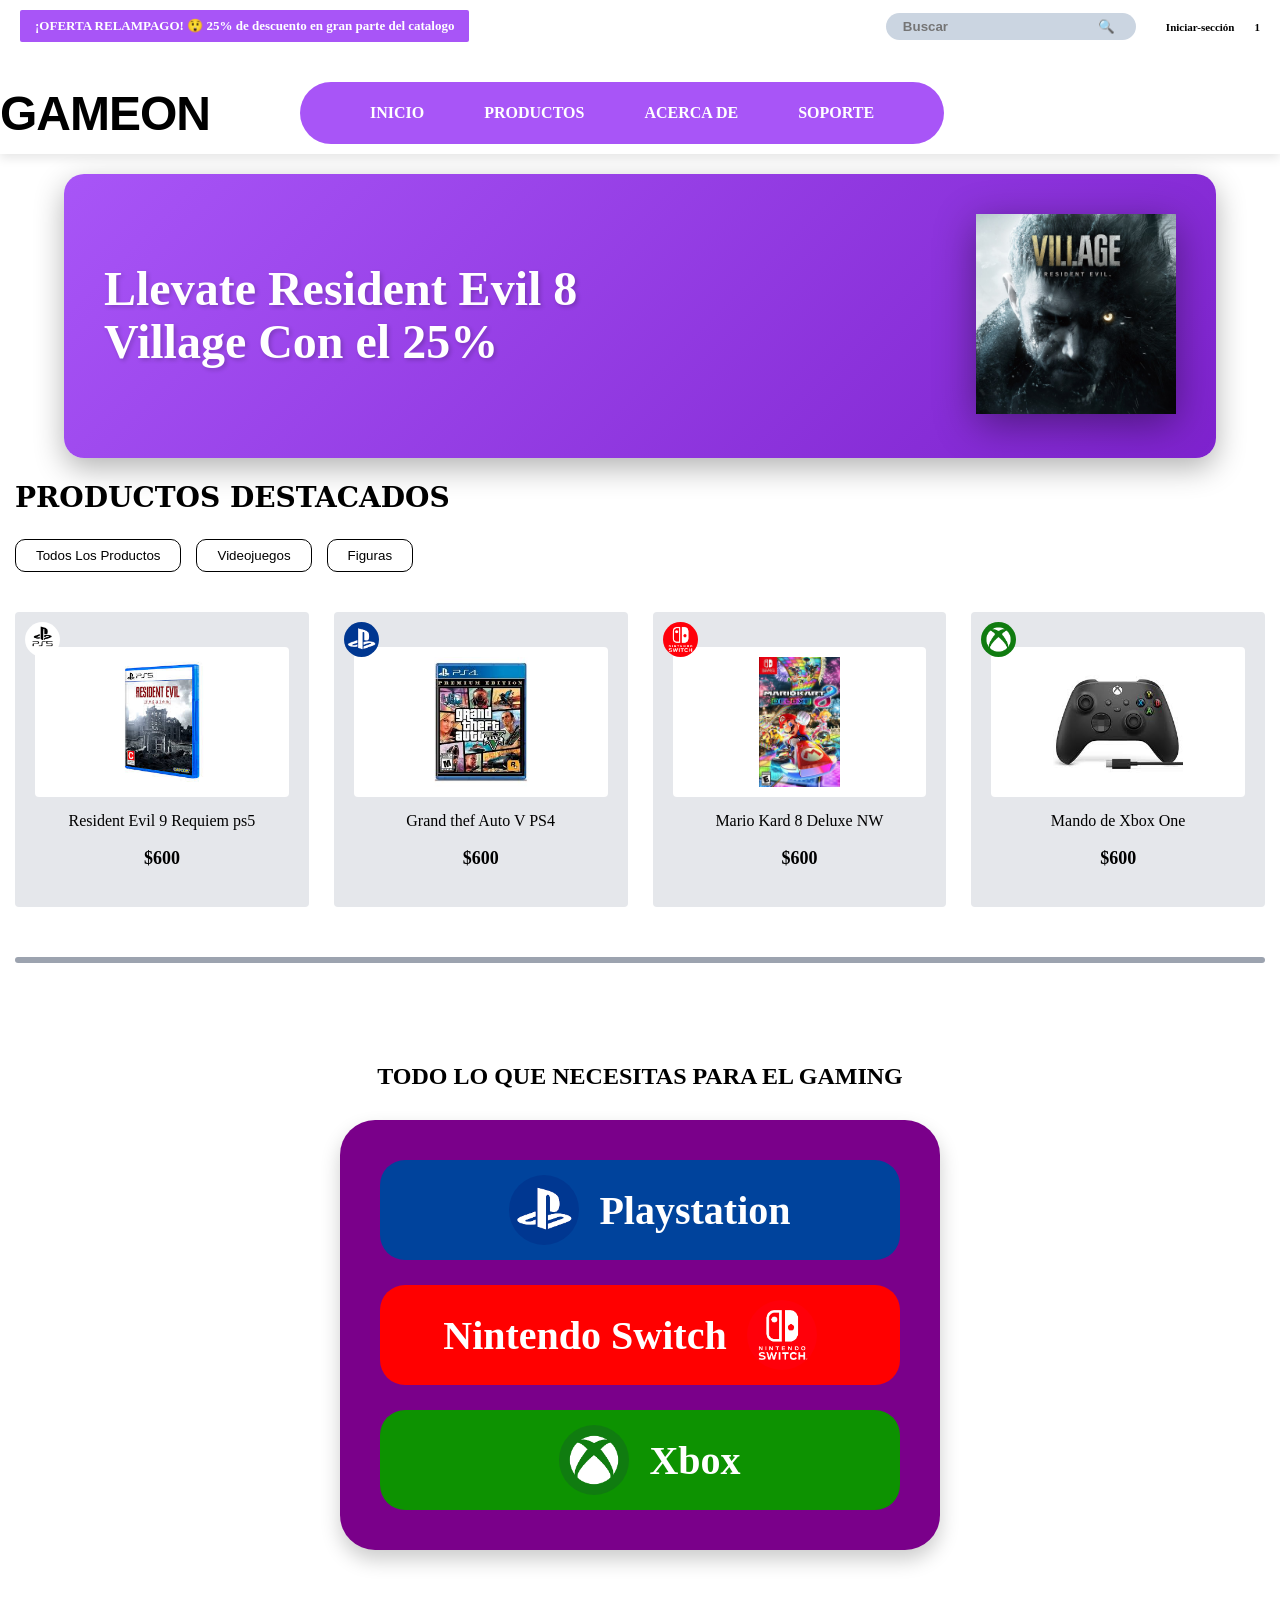
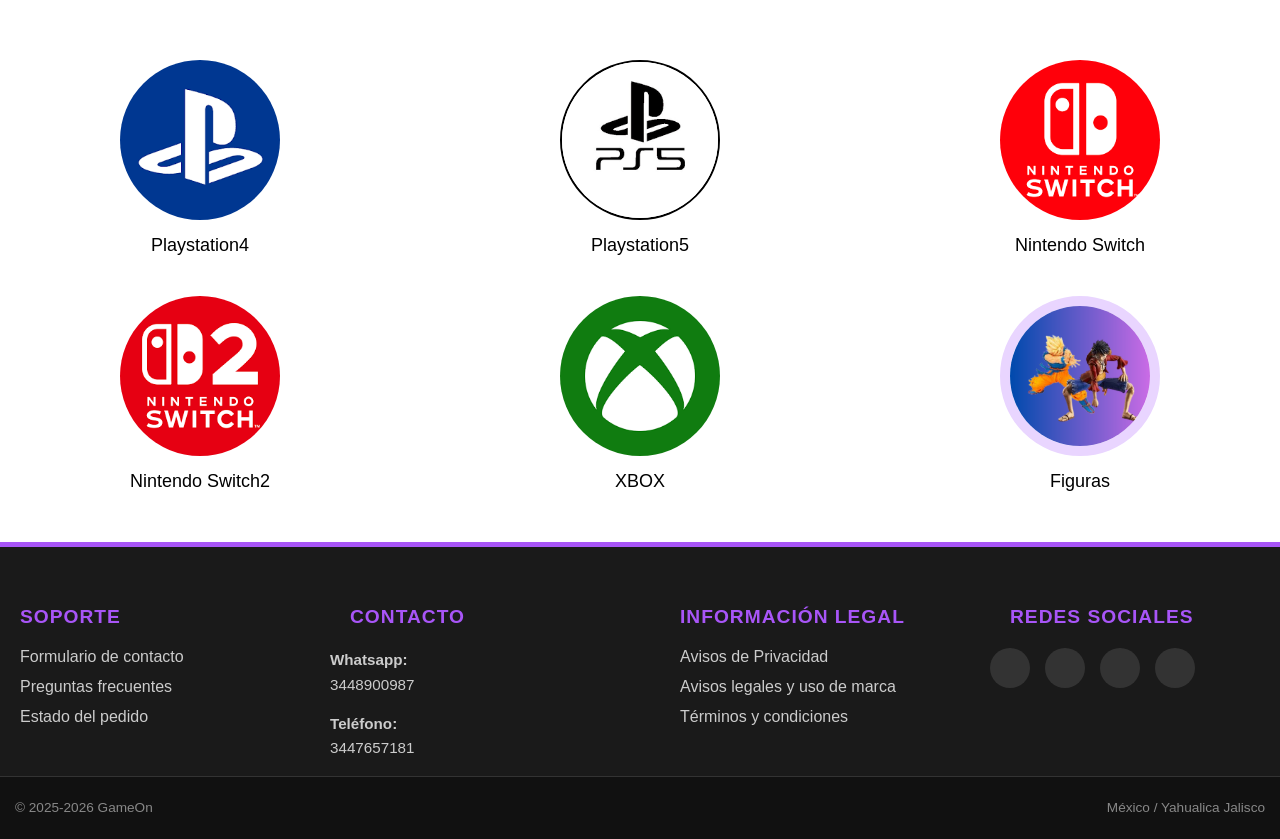
==== index.html @ ea5c05c5 "first commit" ====
<!DOCTYPE html>
<html lang="es">

<head>
    <meta charset="UTF-8">
    <meta name="viewport" content="width=device-width, initial-scale=1.0">
    <title>GameOn - Store</title>
    <link rel="stylesheet" href="styles.css">
</head>

<body>
    <header class="navbar-fixed">
        <div class="top-utility-bar">
            <div class="promo-bar">
                ¡OFERTA RELAMPAGO! 😲 25% de descuento en gran parte del catalogo
            </div>

            <div class="header-right">
                <div class="search-container">
                    <input type="text" placeholder="Buscar">
                    <button type="submit">🔍</button>
                </div>

                <div class="user-controls">
                    <div class="user-login">
                        <i class="fa-solid fa-user"></i>
                        <span>Iniciar-sección</span>
                    </div>
                    <div class="cart">
                        <i class="fa-solid fa-cart-shopping"></i>
                        <span class="cart-badge">1</span>
                    </div>
                </div>
            </div>
        </div>

        <div class="main-navigation-row">
            <div class="container flex-header">
                <h1 class="logo">GAMEON</h1>

                <nav class="nav-pill">
                    <ul>
                        <li><a href="index.html">INICIO</a></li>
                        <li class="dropdown">
                            <a href="Productos.html">PRODUCTOS</a>
                            <ul class="submenu">
                                <li><a href="#">Destacados</a></li>
                                <li><a href="#">Videojuegos</a></li>
                                <li><a href="#">Accesorios</a></li>
                                <li><a href="#">Figuras</a></li>
                            </ul>
                        </li>
                        <li><a href="NuesHis.html">ACERCA DE</a></li>
                        <li><a href="Soporte.html">SOPORTE</a></li>
                    </ul>
                </nav>
            </div>
        </div>
    </header>

    <section class="banner-container">
        <div class="offer-card">
            <div class="offer-text">
                <h2>Llevate Resident Evil 8 <br> Village Con el 25%</h2>
            </div>
            <div class="imageRE8">
                <a href="RS8.html">
                    <img src="img/re8.png" alt="Resident Evil 8">
                </a>
            </div>
        </div>
    </section>

    <section class="featured-section container">
        <h2>PRODUCTOS DESTACADOS</h2>

        <div class="filter-buttons">
            <button class="btn-filter">Todos Los Productos</button>
            <button class="btn-filter">Videojuegos</button>
            <button class="btn-filter">Figuras</button>
        </div>

        <div class="products-grid">

            <div class="product-card">
                <img src="img/ps5.png" class="platform-icon" alt="PS5" style="border-radius: 50px;">
                <div class="img-wrapper">
                    <a href="RS9.html">
                        <img src="img/R9.jpg" alt="RE9" class="product-img">
                    </a>
                </div>
                <h3>Resident Evil 9 Requiem ps5</h3>
                <p class="price">$600</p>
            </div>

            <div class="product-card">
                <img src="img/ps4.png" class="platform-icon" alt="PS4" style="border-radius: 50px;">
                <div class="img-wrapper">
                    <a href="GTAV.html">
                        <img src="img/GTAV.jpg" alt="GTA V" class="product-img">
                    </a>
                </div>
                <h3>Grand thef Auto V PS4</h3>
                <p class="price">$600</p>
            </div>

            <div class="product-card">
                <img src="img/ns.png" class="platform-icon" alt="Switch" style="border-radius: 50px;">
                <div class="img-wrapper">
                    <a href="MarioK.html">
                        <img src="img/MarioK.jpg" alt="Mario Kart" class="product-img">
                    </a>
                </div>
                <h3>Mario Kard 8 Deluxe NW</h3>
                <p class="price">$600</p>
            </div>

            <div class="product-card">
                <img src="img/xbox.png" class="platform-icon" alt="Xbox" style="border-radius: 50px;">
                <div class="img-wrapper">
                    <a href="ProContr.html">
                        <img src="img/MandoX.jpg" alt="Xbox Control" class="product-img">
                    </a>
                </div>
                <h3>Mando de Xbox One</h3>
                <p class="price">$600</p>
            </div>

        </div>

        <hr class="bottom-line">
    </section>

    <section class="gaming-categories container">
        <h2 class="section-title">TODO LO QUE NECESITAS PARA EL GAMING</h2>

        <div class="categories-wrapper">
            <a href="ProPlay.html" class="category-card ps">
                <img src="img/ps4.png" alt="Playstation Logo" class="brand-logo" style="border-radius: 50px;">
                <span>Playstation</span>
            </a>

            <a href="ProNin.html" class="category-card switch">
                <span>Nintendo Switch</span>
                <img src="img/ns.png" alt="Nintendo Logo" class="brand-logo" style="border-radius: 50px;">
            </a>

            <a href="xbox.html" class="category-card xbox">
                <img src="img/xbox.png" alt="Xbox Logo" class="brand-logo" style="border-radius: 50px;">
                <span>Xbox</span>
            </a>
        </div>
    </section>

    <section class="sub-categories container">
        <div class="categories-grid">

            <a href="ps4.html" class="item-link">
                <div class="circle-box">
                    <img src="img/ps4.png" alt="Playstation 4">
                </div>
                <span>Playstation4</span>
            </a>

            <a href="ps5.html" class="item-link">
                <div class="circle-box border-black">
                    <img src="img/ps5.png" alt="Playstation 5">
                </div>
                <span>Playstation5</span>
            </a>

            <a href="switch.html" class="item-link">
                <div class="circle-box">
                    <img src="img/ns.png" alt="Nintendo Switch">
                </div>
                <span>Nintendo Switch</span>
            </a>

            <a href="switch2.html" class="item-link">
                <div class="circle-box">
                    <img src="img/ns2.png" alt="Nintendo Switch 2">
                </div>
                <span>Nintendo Switch2</span>
            </a>

            <a href="xbox-all.html" class="item-link">
                <div class="circle-box">
                    <img src="img/xbox.png" alt="XBOX">
                </div>
                <span>XBOX</span>
            </a>

            <a href="figuras.html" class="item-link">
                <div class="circle-box border-purple">
                    <img src="img/fig.png" alt="Figuras">
                </div>
                <span>Figuras</span>
            </a>

        </div>
    </section>

    <footer class="main-footer">
        <div class="container footer-content">

            <div class="footer-column">
                <h3>Soporte</h3>
                <ul>
                    <li><a href="#">Formulario de contacto</a></li>
                    <li><a href="#">Preguntas frecuentes</a></li>
                    <li><a href="#">Estado del pedido</a></li>
                </ul>
            </div>

            <div class="footer-column">
                <h3>Contacto</h3>
                <p><i class="fa-brands fa-whatsapp"></i> <strong>Whatsapp:</strong><br> 3448900987</p>
                <p><i class="fa-solid fa-phone"></i> <strong>Teléfono:</strong><br> 3447657181</p>
            </div>

            <div class="footer-column">
                <h3>Información Legal</h3>
                <ul>
                    <li><a href="#">Avisos de Privacidad</a></li>
                    <li><a href="#">Avisos legales y uso de marca</a></li>
                    <li><a href="#">Términos y condiciones</a></li>
                </ul>
            </div>

            <div class="footer-column">
                <h3>Redes Sociales</h3>
                <div class="social-icons">
                    <a href="#" class="social-btn facebook"><i class="fa-brands fa-facebook-f"></i></a>
                    <a href="#" class="social-btn x-twitter"><i class="fa-brands fa-x-twitter"></i></a>
                    <a href="#" class="social-btn instagram"><i class="fa-brands fa-instagram"></i></a>
                    <a href="#" class="social-btn tiktok"><i class="fa-brands fa-tiktok"></i></a>
                </div>
            </div>
        </div>

        <div class="footer-bottom">
            <div class="container bottom-flex">
                <p>&copy; 2025-2026 GameOn</p>
                <p><i class="fa-solid fa-location-dot"></i> México / Yahualica Jalisco</p>
            </div>
        </div>
    </footer>
</body>

</html>
---- styles.css ----
body {
    margin: 0;
    padding: 0;
}

* {
    box-sizing: border-box;
}

/*Fijado de Barra de Navegacion */
.navbar-fixed {
    position: sticky;
    top: 0;
    /* Se pega al borde superior de la pantalla */
    z-index: 1000;
    /* Se asegura de estar por encima de los productos y banners */
    background-color: white;
    width: 100%;
    box-shadow: 0 4px 10px rgba(0, 0, 0, 0.1);
    /* Sombra elegante para dar profundidad */
}

.top-utility-bar,
.main-navigation-row {
    position: relative;
    /* Cambiamos sticky por relative */
    width: 100%;
    display: flex;
    /* Asegúrate de mantener tus flexbox para el diseño */
}

html,
body {
    max-width: 100%;

}


/* El contenedor principal de arriba */
.top-utility-bar {
    display: flex;
    align-items: center;
    /* Centra todo verticalmente */
    justify-content: space-between;
    /* Separa la oferta del resto */
    padding: 10px 20px;
    background-color: #fff;
    /* O el color de fondo que prefieras */
}

/* El bloque de la izquierda (Oferta) */
.promo-bar {
    background-color: #a855f7;
    color: white;
    padding: 8px 15px;
    font-weight: bold;
    font-size: 13px;
    border-radius: 2px;
    /* Un poco menos redondeado según tu imagen */
}

/* El bloque que agrupa Buscador e Iconos */
.header-right {
    display: flex;
    align-items: center;
    gap: 30px;
    /* Espacio entre el buscador y los iconos */
}

/* Buscador */
.search-container {
    background-color: #cbd5e1;
    padding: 5px 15px;
    border-radius: 20px;
    display: flex;
    align-items: center;
    width: 250px;
}

.search-container input {
    border: none;
    background: transparent;
    outline: none;
    width: 100%;
    font-weight: bold;
}

.search-container button {
    border: none;
    background: transparent;
    cursor: pointer;
}

/* Iconos de Usuario y Carrito */
.user-controls {
    display: flex;
    gap: 20px;
    align-items: center;
}

.user-login,
.cart {
    display: flex;
    flex-direction: column;
    align-items: center;
    font-size: 11px;
    font-weight: bold;
    color: #000;
    cursor: pointer;
}

/* Estilo para el icono (si usas FontAwesome) */
.user-login i,
.cart i {
    font-size: 20px;
    margin-bottom: 2px;
}

/* Contenedor de la fila (Logo + Nav) */
.flex-header {
    display: flex;
    align-items: center;
    /* Alineación vertical perfecta */
    gap: 80px;
    /* Espacio entre el logo y la barra */
    padding-top: 20px;
}

/* Estilo del Logo */
.logo {
    font-size: 48px;
    font-weight: bold;
    font-family: sans-serif;
    /* O la que definiste en Penpot */
    margin: 0;
    letter-spacing: -1px;
}

/* La barra morada (El Pill) */
.nav-pill {
    background-color: #a855f7;
    border-radius: 50px;
    /* Esto hace las puntas redondas */
    padding: 20px 40px;
    flex-grow: 1;
    /* Esto hace que la barra ocupe el espacio sobrante si quieres */
    max-width: 800px;
    /* Ajusta según qué tan larga quieras la barra */
    margin-top: 5px;
    margin: 10px;
}

.nav-pill ul {
    list-style: none;
    display: flex;
    justify-content: space-around;
    margin: 0;
    width: 100%;
    align-items: center;
    padding: 0;
}

.nav-pill a {
    color: white;
    text-decoration: none;
    font-weight: bold;
    font-size: 16px;
    transition: 0.3s;
}

.nav-pill li a {
    padding: 2px 30px;
    display: block;
    white-space: nowrap;
}

.nav-pill a:hover {
    color: #300063;
    /* Cambio de color suave al pasar el mouse */
}

/* 1. Preparamos el contenedor padre */
.dropdown {
    position: relative;
    /* Importante para que el submenú se alinee con este texto */
}

/* 2. Estilo del submenú (Oculto por defecto) */
.submenu {
    display: none !important;
    /* Lo escondemos */
    position: absolute;
    /* Se "despega" del flujo para flotar */
    top: 100%;
    /* Aparece justo debajo del texto PRODUCTOS */
    left: 50%;
    transform: translateX(-50%);
    /* Lo centra perfectamente */
    list-style: none;
    padding: 10px 0;
    z-index: 100;
    /* Asegura que flote sobre el contenido (como la imagen de RE8) */
}

/* 3. Estilo de los botones del submenú */
.submenu li {
    margin-top: 5px;
}

.submenu a {
    background-color: #c084fc;
    /* Un morado un poco más claro como en tu imagen */
    color: white;
    padding: 10px 25px;
    display: block;
    text-decoration: none;
    border-radius: 12px;
    /* Bordes redondeados como en tu captura */
    font-size: 14px;
    white-space: nowrap;
    /* Evita que el texto se rompa en dos líneas */
    transition: background 0.3s;
}

.submenu a:hover {
    background-color: #a855f7;
    /* Se oscurece al pasar el mouse */
}

/* 4. LA MAGIA: Mostrar al pasar el mouse */
.dropdown:hover .submenu {
    display: block !important;
    /* Aparece cuando el cursor está sobre "PRODUCTOS" */
}

.banner-container {
    width: 100%;
    display: flex;
    justify-content: center;
    margin-top: 20px;
}

.offer-card {
    width: 90%;
    max-width: 1200px;
    background: linear-gradient(135deg, #a855f7 0%, #7e22ce 100%);
    border-radius: 20px;
    padding: 40px;
    display: flex;
    align-items: center;
    justify-content: space-between;
    box-shadow: 0 10px 30px rgba(0, 0, 0, 0.3);
    position: relative;
    overflow: hidden;
}

.offer-text h2 {
    font-size: 3rem;
    color: white;
    margin: 0;
    font-weight: 800;
    line-height: 1.1;
    text-shadow: 2px 2px 4px rgba(0, 0, 0, 0.2);
}

.imageRE8 img {
    height: 200px;
    object-fit: contain;
    filter: drop-shadow(0 10px 20px rgba(0, 0, 0, 0.4));
}

.imageRE8 img:hover {
    transform: scale(1.1);
    transition: 0.3s;
}

/* Sección General */
.featured-section {
    padding: 0 15px;
    margin: 20px 0;
    margin-top: 0px;
}

.featured-section h2 {
    font-size: 28px;
    margin-bottom: 25px;
    font-family: 'Serif', Georgia, serif;
    /* Fuente elegante como en tu imagen */
}

/* Botones de Filtro */
.filter-buttons {
    display: flex;
    gap: 15px;
    margin-bottom: 40px;
}

.btn-filter {
    background: white;
    border: 1.5px solid #000;
    border-radius: 10px;
    padding: 8px 20px;
    font-weight: 500;
    cursor: pointer;
    transition: 0.3s;
}

.btn-filter:hover {
    background-color: #f3f4f6;
}

/* Rejilla de Productos */
.products-grid {
    display: grid;
    grid-template-columns: repeat(auto-fit, minmax(200px, 1fr));
    gap: 25px;
    margin-bottom: 50px;
}

/* Tarjeta Individual */
.product-card {
    background-color: #e5e7eb;
    /* Gris claro de fondo */
    padding: 20px;
    text-align: center;
    position: relative;
    border-radius: 4px;
}

/* Icono de Plataforma (Arriba Izquierda) */
.platform-icon {
    position: absolute;
    top: 10px;
    left: 10px;
    width: 35px;
    height: 35px;
}

/* Contenedor de la imagen del producto */
.img-wrapper {
    background: white;
    margin: 15px 0;
    padding: 10px;
    height: 150px;
    display: flex;
    align-items: center;
    justify-content: center;
    overflow: hidden;
    /* IMPORTANTE: Esto recorta la imagen cuando crece para que no tape el texto */
    border-radius: 4px;
}

.img-wrapper a {
    display: flex;
    /* Hace que el enlace se comporte como el flexbox del padre */
    align-items: center;
    justify-content: center;
    width: 100%;
    height: 100%;
    text-decoration: none;
}

.product-img {
    max-height: 100%;
    max-width: 100%;
}

.product-card h3 {
    font-size: 16px;
    margin: 10px 0;
    font-weight: 500;
}

.product-card img:hover {
    transform: scale(1.1);
    transition: 0.3s;
}

.price {
    font-weight: bold;
    font-size: 18px;
}

/* Línea final */
.bottom-line {
    border: none;
    height: 6px;
    background-color: #9ca3af;
    border-radius: 10px;
}

/* SECCION DE CATEGORIAS */
.gaming-categories {
    text-align: center;
    padding: 60px 0;
}

.section-title {
    font-size: 24px;
    font-weight: bold;
    margin-bottom: 30px;
}

/* El contenedor morado de fondo */
.categories-wrapper {
    background-color: #7a008a;
    /* Morado intenso de tu imagen */
    padding: 40px;
    border-radius: 35px;
    display: flex;
    flex-direction: column;
    gap: 25px;
    max-width: 600px;
    margin: 0 auto;
    box-shadow: 0 10px 20px rgba(0, 0, 0, 0.2);
}

/* Estilo general de las barras/botones */
.category-card {
    display: flex;
    align-items: center;
    justify-content: center;
    /* Centra el contenido */
    text-decoration: none;
    padding: 15px 50px;
    border-radius: 25px;
    font-size: 40px;
    /* Tamaño de fuente grande como en tu imagen */
    font-weight: bold;
    color: #000;
    /* Texto negro según la imagen */
    transition: transform 0.3s ease, filter 0.3s ease;
}

.category-card:hover {
    transform: scale(1.03);
    filter: brightness(1.1);
}

/* Colores de marca */
.ps {
    background-color: #00439c;
    color: #ffffff;
}

/* Azul */
.switch {
    background-color: #ff0000;
    color: #ffffff;
}

/* Rojo */
.xbox {
    background-color: #0d9201;
    color: #ffffff;
}

/* Verde */

/* Ajuste de logos */
.brand-logo {
    height: 70px;
    /* Tamaño grande para los logos */
    width: auto;
    margin: 0 20px;
}

/* Para que Nintendo tenga el logo a la derecha, invertimos el orden si es necesario o 
   simplemente el HTML ya lo tiene en ese orden */

/* SECCION DE CATEGORIAS */
.sub-categories {
    padding: 50px 0;
}

/* La cuadrícula de 3 columnas */
.categories-grid {
    display: grid;
    grid-template-columns: repeat(3, 1fr);
    gap: 40px;
    justify-items: center;
    /* Centra los círculos en su columna */
}

/* El enlace que envuelve todo */
.item-link {
    text-decoration: none;
    color: #000;
    font-weight: 500;
    text-align: center;
    transition: transform 0.3s ease;
    display: flex;
    flex-direction: column;
    align-items: center;
}

.item-link:hover {
    transform: translateY(-10px);
    /* Pequeño brinco al pasar el mouse */
}

/* El contenedor circular */
.circle-box {
    width: 160px;
    /* Ajusta el tamaño según tu gusto */
    height: 160px;
    border-radius: 50%;
    /* Esto hace el círculo perfecto */
    overflow: hidden;
    display: flex;
    align-items: center;
    justify-content: center;
    margin-bottom: 15px;
    background-color: transparent;
}

/* Estilos para las imágenes dentro del círculo */
.circle-box img {
    width: 100%;
    height: 100%;
    object-fit: cover;
    /* Para que la imagen llene el círculo sin deformarse */
}

/* Bordes específicos según tu imagen */
.border-black {
    border: 2px solid #000;
}

.border-purple {
    border: 10px solid #e9d5ff;
    /* El borde grueso morado de Figuras */
}

.item-link span {
    font-size: 18px;
    font-family: Arial, sans-serif;
}

/*Footer*/

.main-footer {
    background-color: #1a1a1a;
    /* Un negro/gris muy oscuro */
    color: #fff;
    padding-top: 40px;
    font-family: 'Segoe UI', sans-serif;
    border-top: 5px solid #a855f7;
    /* Línea morada superior para mantener el estilo */
}

.footer-content {
    display: grid;
    grid-template-columns: repeat(auto-fit, minmax(200px, 1fr));
    gap: 40px;
    padding-bottom: 10px !important;
}

.footer-column h3 {
    color: #a855f7;
    /* Títulos en morado */
    font-size: 1.2rem;
    margin-bottom: 20px;
    text-transform: uppercase;
    letter-spacing: 1px;
    margin-left: 20px;
}

.footer-column ul {
    list-style: none;
    padding: 0;
    margin-bottom: 0;
    margin-left: 20px;
}

.footer-column ul li {
    margin-bottom: 12px;
}

.footer-column ul li a {
    color: #ccc;
    text-decoration: none;
    transition: 0.3s;
}

.footer-column ul li a:hover {
    color: #fff;
    padding-left: 5px;
    /* Efecto sutil al pasar el mouse */
}

.footer-column p {
    color: #ccc;
    font-size: 0.95rem;
    line-height: 1.6;
    margin-bottom: 5px;
}

.footer-column i {
    color: #a855f7;

}

/* Redes Sociales Estilizadas */
.social-icons {
    display: flex;
    gap: 15px;
}

.social-btn {
    width: 40px;
    height: 40px;
    background-color: #333;
    display: flex;
    align-items: center;
    justify-content: center;
    border-radius: 50%;
    color: white;
    text-decoration: none;
    font-size: 1.2rem;
    transition: 0.4s;
}

.social-btn:hover {
    background-color: #a855f7;
    transform: translateY(-5px);
}

/* Barra Inferior */
.footer-bottom {
    background-color: #111;
    padding: 10px 15px !important;
    border-top: 1px solid #333;
    font-size: 0.85rem;
    color: #888;

}

.bottom-flex {
    display: flex;
    justify-content: space-between;
    align-items: center;
}


* {
    box-sizing: border-box;
    /* Fundamental para responsive */
    max-width: 100%;
    /* Evita que cualquier cosa sea más ancha que la pantalla */
}

@media (max-width: 768px) {

    /* 1. Barra de Oferta: Que el texto no se salga */
    .promo-bar {
        width: 100% !important;
        font-size: 10px !important;
        white-space: normal;
        /* Permite que el texto baje a otra línea si es necesario */
        padding: 5px;
        text-align: center;
    }

    /* 2. Buscador y controles: Ponemos uno debajo del otro */
    .top-utility-bar {
        flex-direction: column;
        padding: 10px;
    }

    .header-right {
        flex-direction: column;
        gap: 15px;
        width: 100%;
    }

    .search-container {
        width: 100% !important;
        /* Que use todo el ancho del cel */
    }

    /* 3. Navegación (El Pill Morado): Aquí estaba el gran error */
    .flex-header {
        flex-direction: column;
        gap: 10px !important;
        /* Bajamos el gap de 80px a 10px */
        padding: 10px;
    }

    .nav-pill {
        width: 95% !important;
        max-width: 100%;
        padding: 10px !important;
        margin: 0 auto;
    }

    .nav-pill ul {
        flex-wrap: wrap;
        /* Si no caben, que bajen */
        justify-content: center;
        gap: 5px;
    }

    .nav-pill a {
        font-size: 12px;
        /* Letra más pequeña para que quepa todo */
    }

    /* 4. Banner Resident Evil */
    .offer-card {
        flex-direction: column;
        width: 95%;
        padding: 20px;
        text-align: center;
    }

    .offer-text h2 {
        font-size: 1.4rem !important;
        /* Texto más pequeño */
    }

    .imageRE8 img {
        height: 120px;
        margin-top: 15px;
    }

    /* Contenedor de botones */
    .filter-buttons {
        display: flex;
        flex-wrap: wrap;
        /* LA CLAVE: permite que los botones bajen a otra fila */
        justify-content: center;
        /* Los centra en la pantalla */
        gap: 10px;
        /* Reducimos un poco el espacio entre ellos */
        margin-bottom: 30px;
        padding: 0 10px;
        /* Pequeño margen para que no toquen las orillas */
    }

    /* El botón individual */
    .btn-filter {
        padding: 8px 15px;
        /* Reducimos el padding lateral */
        font-size: 13px;
        /* Letra un poco más pequeña para ahorrar espacio */
        white-space: normal;
        /* Permite que el texto largo (como 'Todos los productos') se divida en 2 líneas */
        text-align: center;
        min-width: 100px;
        /* Les damos un ancho mínimo para que se vean uniformes */
        flex: 1 1 auto;
        /* Permite que crezcan un poco para llenar huecos */
        max-width: 150px;
        /* Evita que se vuelvan gigantes */
    }
}
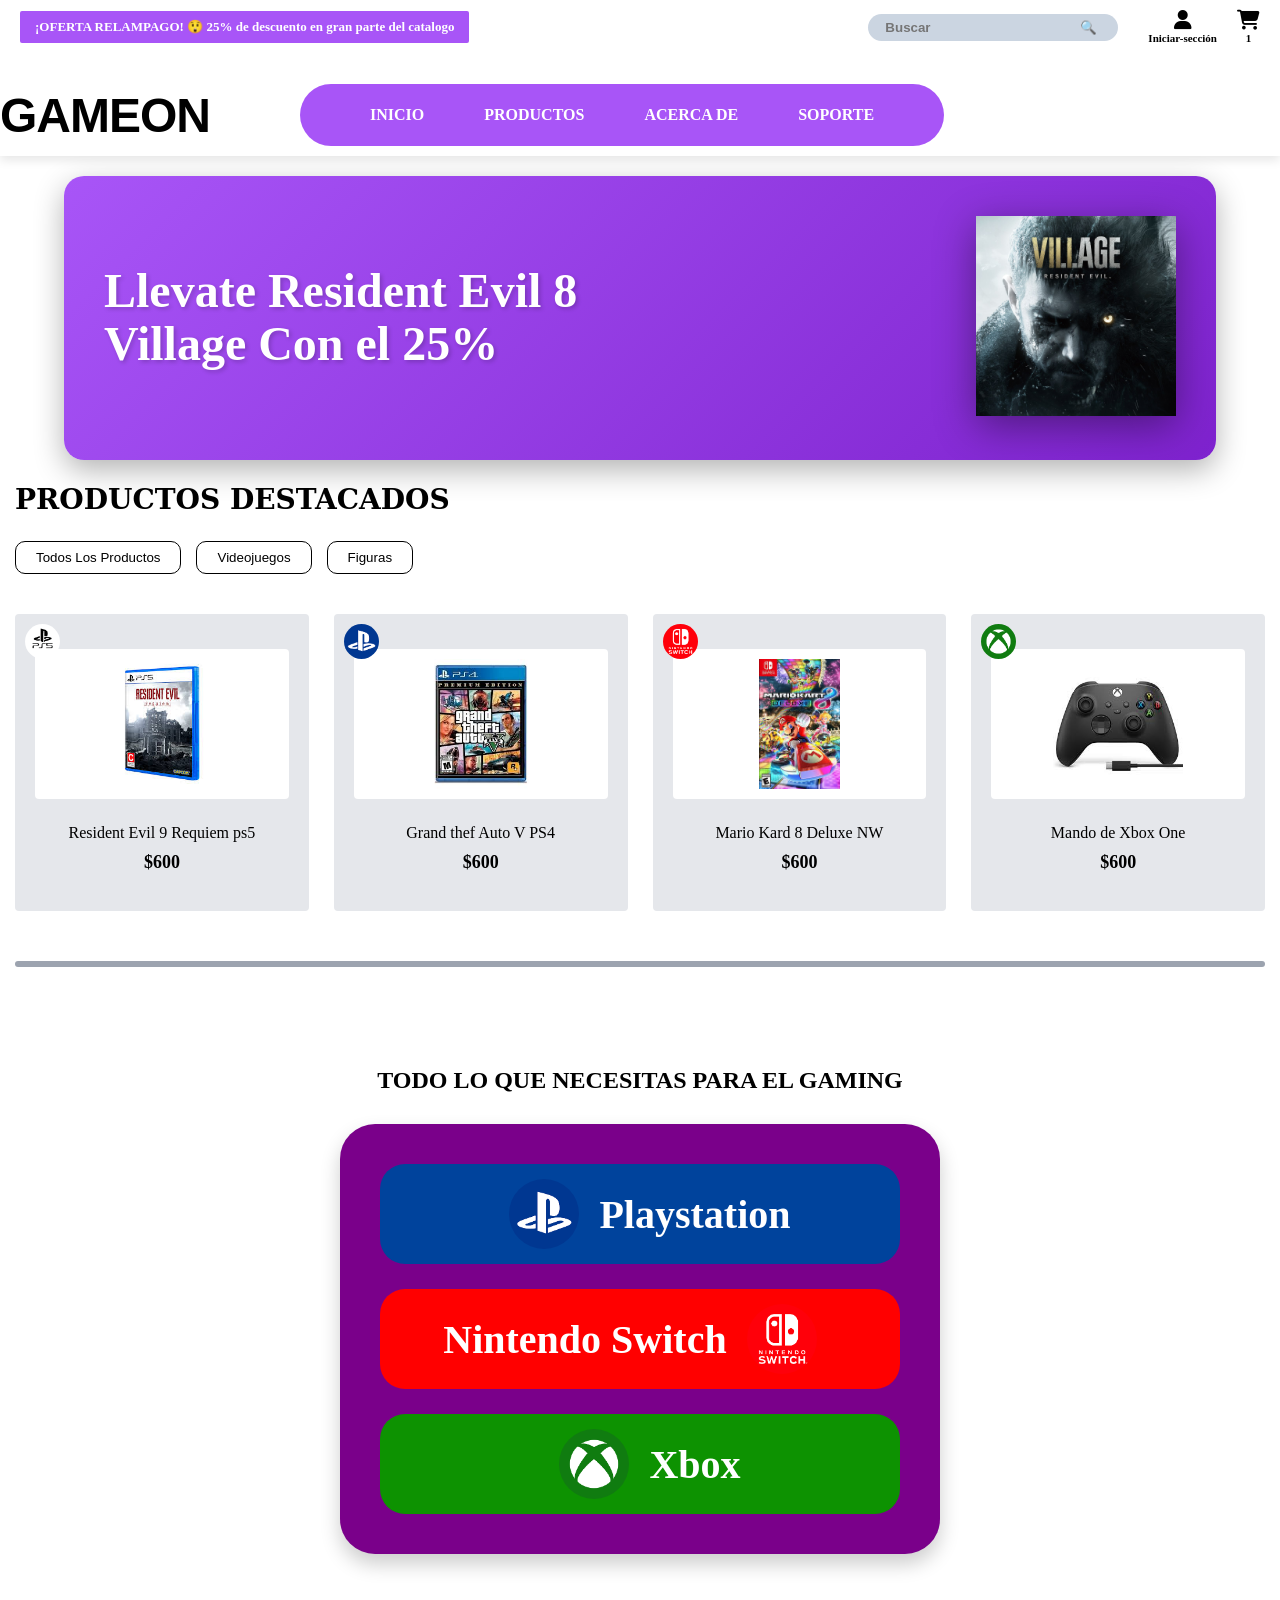
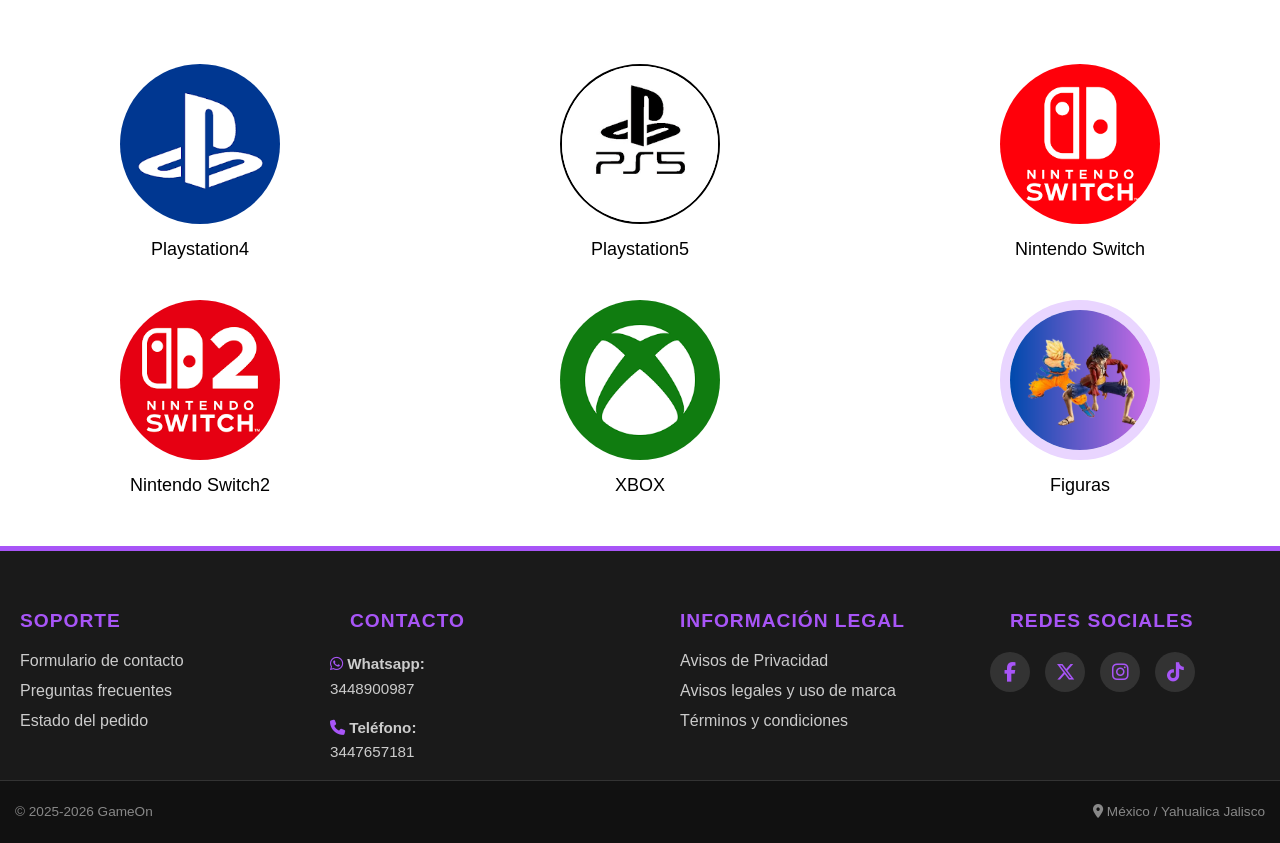
==== commit 33199829: "Agregado de PgFramework" ====
--- a/index.html
+++ b/index.html
@@ -6,6 +6,7 @@
     <meta name="viewport" content="width=device-width, initial-scale=1.0">
     <title>GameOn - Store</title>
     <link rel="stylesheet" href="styles.css">
+    <link rel="stylesheet" href="https://cdnjs.cloudflare.com/ajax/libs/font-awesome/6.4.0/css/all.min.css">
 </head>
 
 <body>
@@ -145,7 +146,7 @@
                 <img src="img/ns.png" alt="Nintendo Logo" class="brand-logo" style="border-radius: 50px;">
             </a>
 
-            <a href="xbox.html" class="category-card xbox">
+            <a href="ProXbox.html" class="category-card xbox">
                 <img src="img/xbox.png" alt="Xbox Logo" class="brand-logo" style="border-radius: 50px;">
                 <span>Xbox</span>
             </a>
--- a/styles.css
+++ b/styles.css
@@ -134,6 +134,20 @@
     /* O la que definiste en Penpot */
     margin: 0;
     letter-spacing: -1px;
+}
+
+/* Botón Hamburguesa Oculto por defecto en PC */
+.mobile-menu-btn {
+    display: none;
+    background: transparent;
+    border: none;
+    font-size: 28px;
+    color: #a855f7;
+    cursor: pointer;
+    padding: 5px;
+}
+.mobile-menu-btn:hover {
+    color: #7e22ce;
 }
 
 /* La barra morada (El Pill) */
@@ -288,6 +302,8 @@
     /* Fuente elegante como en tu imagen */
 }
 
+
+
 /* Botones de Filtro */
 .filter-buttons {
     display: flex;
@@ -306,7 +322,9 @@
 }
 
 .btn-filter:hover {
-    background-color: #f3f4f6;
+    background-color: #9e00f3;
+    border-color: #a019d4;
+    color: #f5f5f5;
 }
 
 /* Rejilla de Productos */
@@ -346,7 +364,7 @@
     align-items: center;
     justify-content: center;
     overflow: hidden;
-    /* IMPORTANTE: Esto recorta la imagen cuando crece para que no tape el texto */
+    /* Esto recorta la imagen cuando crece para que no tape el texto */
     border-radius: 4px;
 }
 
@@ -404,7 +422,6 @@
 /* El contenedor morado de fondo */
 .categories-wrapper {
     background-color: #7a008a;
-    /* Morado intenso de tu imagen */
     padding: 40px;
     border-radius: 35px;
     display: flex;
@@ -655,17 +672,17 @@
     /* 1. Barra de Oferta: Que el texto no se salga */
     .promo-bar {
         width: 100% !important;
-        font-size: 10px !important;
+        font-size: 11px !important;
         white-space: normal;
-        /* Permite que el texto baje a otra línea si es necesario */
-        padding: 5px;
+        padding: 8px;
         text-align: center;
     }
 
-    /* 2. Buscador y controles: Ponemos uno debajo del otro */
+    /* 2. Buscador y controles */
     .top-utility-bar {
         flex-direction: column;
         padding: 10px;
+        gap: 15px;
     }
 
     .header-right {
@@ -676,82 +693,218 @@
 
     .search-container {
         width: 100% !important;
-        /* Que use todo el ancho del cel */
-    }
-
-    /* 3. Navegación (El Pill Morado): Aquí estaba el gran error */
+    }
+
+    .user-controls {
+        width: 100%;
+        justify-content: center;
+        gap: 30px;
+    }
+
     .flex-header {
+        flex-direction: row !important;
+        justify-content: space-between;
+        align-items: center;
+        flex-wrap: wrap;
+        padding: 15px 20px;
+    }
+
+    .mobile-menu-btn {
+        display: block !important;
+    }
+
+    .logo {
+        font-size: 32px;
+    }
+
+    .nav-pill {
+        display: none; /* Oculto por defecto en móvil */
+        width: 100% !important;
+        max-width: 100%;
+        padding: 15px 10px !important;
+        margin: 15px 0 0 0;
+        border-radius: 20px;
+    }
+
+    .nav-pill.active {
+        display: block; /* Muestra el menú cuando está activo */
+        animation: slideDown 0.3s ease;
+    }
+
+    @keyframes slideDown {
+        from { opacity: 0; transform: translateY(-10px); }
+        to { opacity: 1; transform: translateY(0); }
+    }
+
+    .nav-pill ul {
+        display: flex;
         flex-direction: column;
-        gap: 10px !important;
-        /* Bajamos el gap de 80px a 10px */
-        padding: 10px;
-    }
-
-    .nav-pill {
-        width: 95% !important;
-        max-width: 100%;
-        padding: 10px !important;
-        margin: 0 auto;
-    }
-
-    .nav-pill ul {
-        flex-wrap: wrap;
-        /* Si no caben, que bajen */
+        gap: 12px;
         justify-content: center;
-        gap: 5px;
-    }
-
-    .nav-pill a {
+        align-items: stretch;
+        text-align: center;
+        width: 100%;
+    }
+
+    .nav-pill li {
+        width: 100%;
+    }
+
+    .nav-pill li a {
+        padding: 12px 10px;
+        font-size: 14px;
+        white-space: normal;
+        display: flex;
+        align-items: center;
+        justify-content: center;
+        width: 100%;
+        background-color: rgba(255, 255, 255, 0.1); /* Efecto de botón sutil */
+        border-radius: 8px;
+    }
+
+    /* Ajuste para el submenú en móvil */
+    .submenu {
+        position: static;
+        transform: none;
+        box-shadow: none;
+        background: transparent;
+        padding: 0;
+    }
+
+    .submenu a {
         font-size: 12px;
-        /* Letra más pequeña para que quepa todo */
+        padding: 8px;
+        margin-top: 5px;
     }
 
     /* 4. Banner Resident Evil */
     .offer-card {
         flex-direction: column;
         width: 95%;
-        padding: 20px;
+        padding: 25px 15px;
         text-align: center;
+        gap: 20px;
     }
 
     .offer-text h2 {
-        font-size: 1.4rem !important;
-        /* Texto más pequeño */
+        font-size: 1.6rem !important;
     }
 
     .imageRE8 img {
-        height: 120px;
-        margin-top: 15px;
+        height: 140px;
     }
 
     /* Contenedor de botones */
     .filter-buttons {
         display: flex;
         flex-wrap: wrap;
-        /* LA CLAVE: permite que los botones bajen a otra fila */
         justify-content: center;
-        /* Los centra en la pantalla */
         gap: 10px;
-        /* Reducimos un poco el espacio entre ellos */
         margin-bottom: 30px;
         padding: 0 10px;
-        /* Pequeño margen para que no toquen las orillas */
-    }
-
-    /* El botón individual */
+    }
+
     .btn-filter {
         padding: 8px 15px;
-        /* Reducimos el padding lateral */
         font-size: 13px;
-        /* Letra un poco más pequeña para ahorrar espacio */
         white-space: normal;
-        /* Permite que el texto largo (como 'Todos los productos') se divida en 2 líneas */
         text-align: center;
         min-width: 100px;
-        /* Les damos un ancho mínimo para que se vean uniformes */
         flex: 1 1 auto;
-        /* Permite que crezcan un poco para llenar huecos */
         max-width: 150px;
-        /* Evita que se vuelvan gigantes */
-    }
+    }
+
+    /* 5. Cajas de categorías (PS, Switch, Xbox) */
+    .categories-wrapper {
+        padding: 20px 15px;
+        border-radius: 20px;
+        gap: 15px;
+        width: 90%;
+    }
+
+    .category-card {
+        padding: 15px;
+        font-size: 22px;
+        flex-direction: column;
+        gap: 10px;
+        border-radius: 15px;
+    }
+
+    .brand-logo {
+        height: 50px;
+        margin: 0;
+    }
+
+    /* 6. Cuadrícula de subcategorías (Círculos de PS4, PS5, etc.) */
+    .categories-grid {
+        grid-template-columns: repeat(2, 1fr);
+        gap: 20px 10px;
+        padding: 0 10px;
+    }
+
+    .circle-box {
+        width: 110px;
+        height: 110px;
+    }
+
+    .item-link span {
+        font-size: 14px;
+        margin-top: 8px;
+    }
+
+    /* 7. Footer responsive */
+    .footer-content {
+        grid-template-columns: 1fr;
+        text-align: center;
+        gap: 30px;
+    }
+
+    .footer-column h3 {
+        margin-left: 0;
+    }
+
+    .footer-column ul {
+        margin-left: 0;
+    }
+
+    .social-icons {
+        justify-content: center;
+    }
+
+    .bottom-flex {
+        flex-direction: column;
+        text-align: center;
+        gap: 15px;
+    }
+}
+
+/* Botón de Agregar al carrito (Páginas de productos) */
+.btn-add-cart {
+    background-color: #f97316;
+    /* Naranja GameOn */
+    color: white;
+    border: none;
+    padding: 10px 15px;
+    border-radius: 8px;
+    font-weight: bold;
+    cursor: pointer;
+    width: 100%;
+    margin-top: 10px;
+    transition: background-color 0.3s ease, transform 0.2s ease;
+}
+
+.btn-add-cart:hover {
+    background-color: #ea580c;
+    transform: scale(1.05);
+}
+
+/* Auto-ajuste para que las tarjetas de productos mantengan los botones y precios alineados abajo */
+.product-card {
+    display: flex !important;
+    flex-direction: column !important;
+    height: 100% !important;
+}
+
+.product-card .price {
+    margin-top: auto !important;
 }
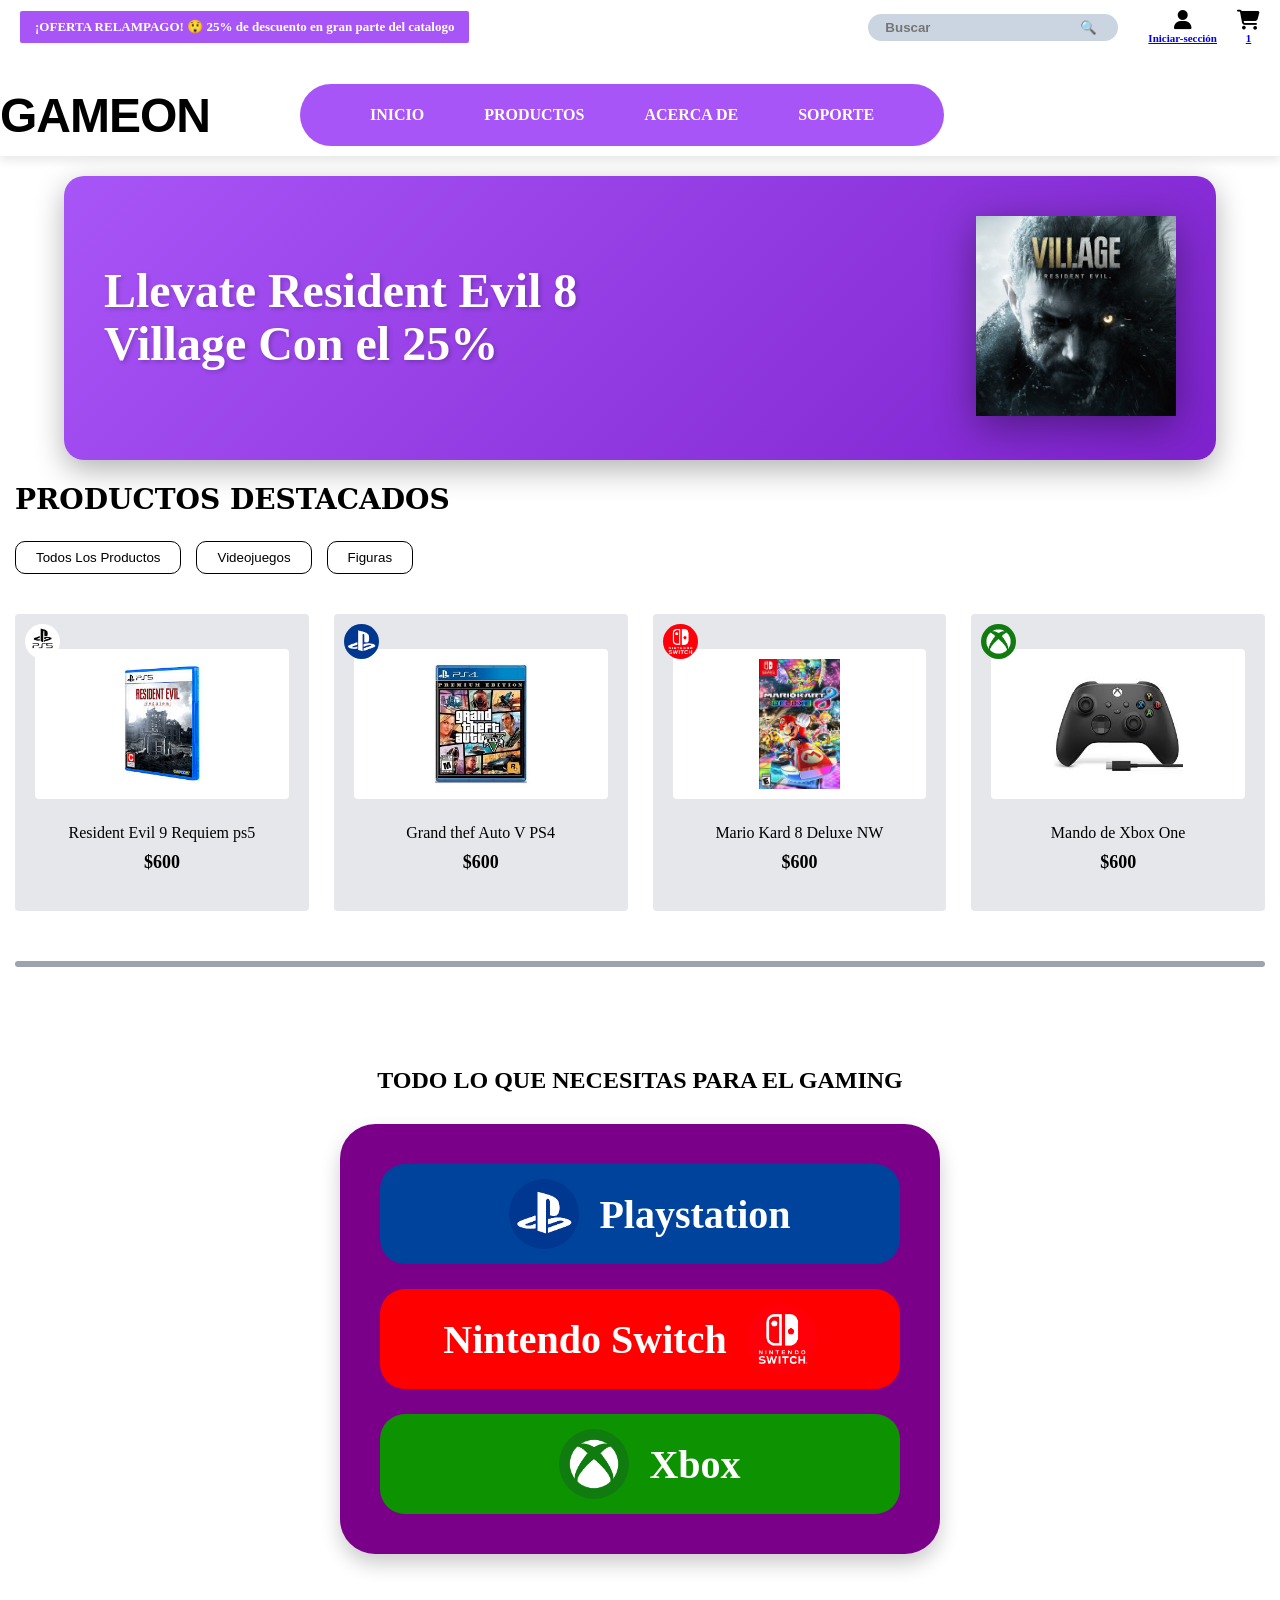
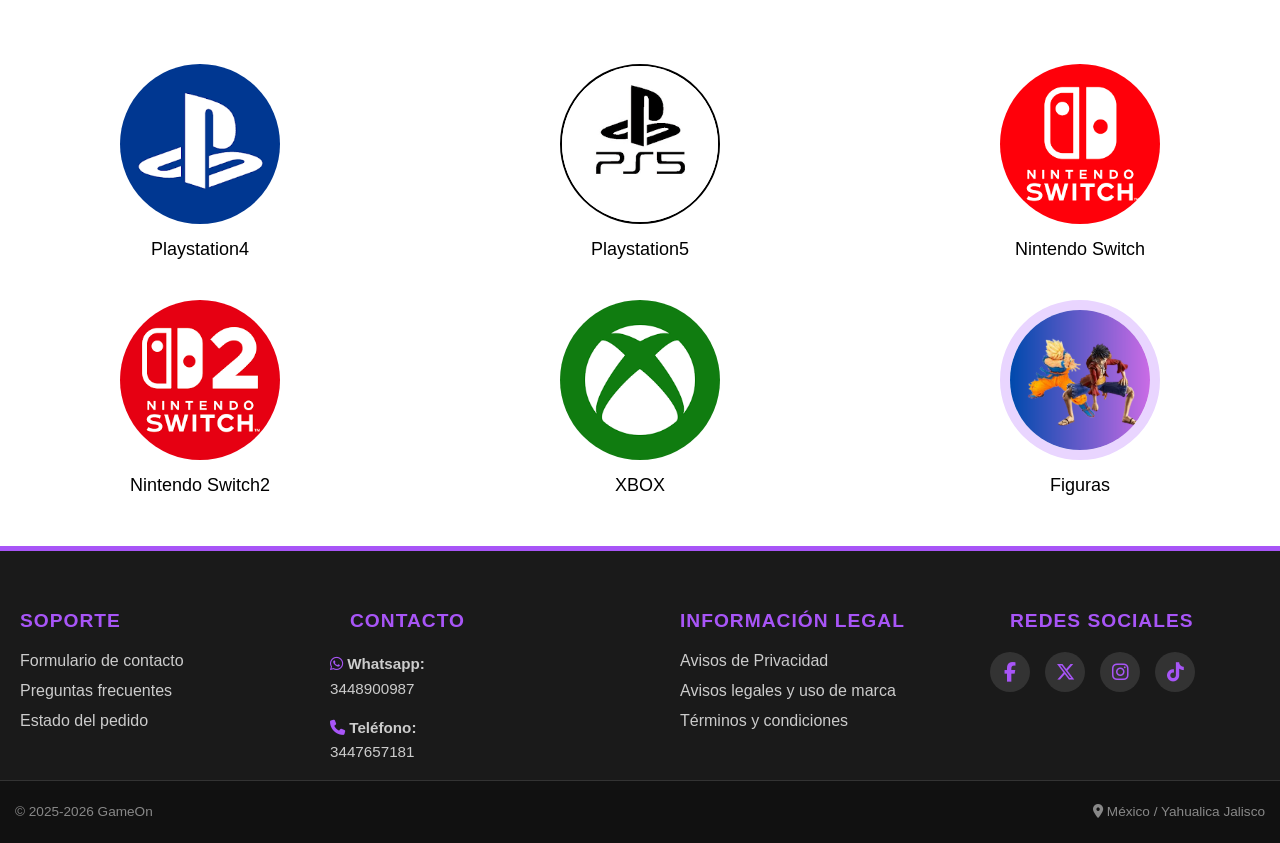
==== commit fda6eb4f: "img" ====
--- a/index.html
+++ b/index.html
@@ -1,4 +1,4 @@
-<!DOCTYPE html>
+﻿<!DOCTYPE html>
 <html lang="es">
 
 <head>
@@ -25,11 +25,11 @@
                 <div class="user-controls">
                     <div class="user-login">
                         <i class="fa-solid fa-user"></i>
-                        <span>Iniciar-sección</span>
+                        <a href="PgFramework/Login.html"><span>Iniciar-sección</span></a>
                     </div>
                     <div class="cart">
                         <i class="fa-solid fa-cart-shopping"></i>
-                        <span class="cart-badge">1</span>
+                        <a href="../PgFramework/Carrito.html"><span class="cart-badge">1</span></a>
                     </div>
                 </div>
             </div>
@@ -39,6 +39,9 @@
             <div class="container flex-header">
                 <h1 class="logo">GAMEON</h1>
 
+                <button class="mobile-menu-btn"
+                    onclick="document.querySelector('.nav-pill').classList.toggle('active')"><i
+                        class="fa-solid fa-bars"></i></button>
                 <nav class="nav-pill">
                     <ul>
                         <li><a href="index.html">INICIO</a></li>
@@ -76,9 +79,15 @@
         <h2>PRODUCTOS DESTACADOS</h2>
 
         <div class="filter-buttons">
-            <button class="btn-filter">Todos Los Productos</button>
-            <button class="btn-filter">Videojuegos</button>
-            <button class="btn-filter">Figuras</button>
+            <a href="Productos.html">
+                <button class="btn-filter">Todos Los Productos</button>
+            </a>
+            <a href="#">
+                <button class="btn-filter">Videojuegos</button>
+            </a>
+            <a href="PgFramework/ProFig.html">
+                <button class="btn-filter">Figuras</button>
+            </a>
         </div>
 
         <div class="products-grid">
@@ -156,42 +165,42 @@
     <section class="sub-categories container">
         <div class="categories-grid">
 
-            <a href="ps4.html" class="item-link">
+            <a href="ProPlay.html" class="item-link">
                 <div class="circle-box">
                     <img src="img/ps4.png" alt="Playstation 4">
                 </div>
                 <span>Playstation4</span>
             </a>
 
-            <a href="ps5.html" class="item-link">
+            <a href="ProPlay.html" class="item-link">
                 <div class="circle-box border-black">
                     <img src="img/ps5.png" alt="Playstation 5">
                 </div>
                 <span>Playstation5</span>
             </a>
 
-            <a href="switch.html" class="item-link">
+            <a href="ProNin.html" class="item-link">
                 <div class="circle-box">
                     <img src="img/ns.png" alt="Nintendo Switch">
                 </div>
                 <span>Nintendo Switch</span>
             </a>
 
-            <a href="switch2.html" class="item-link">
+            <a href="ProNin.html" class="item-link">
                 <div class="circle-box">
                     <img src="img/ns2.png" alt="Nintendo Switch 2">
                 </div>
                 <span>Nintendo Switch2</span>
             </a>
 
-            <a href="xbox-all.html" class="item-link">
+            <a href="ProXbox.html" class="item-link">
                 <div class="circle-box">
                     <img src="img/xbox.png" alt="XBOX">
                 </div>
                 <span>XBOX</span>
             </a>
 
-            <a href="figuras.html" class="item-link">
+            <a href="PgFramework/ProFig.html" class="item-link">
                 <div class="circle-box border-purple">
                     <img src="img/fig.png" alt="Figuras">
                 </div>
